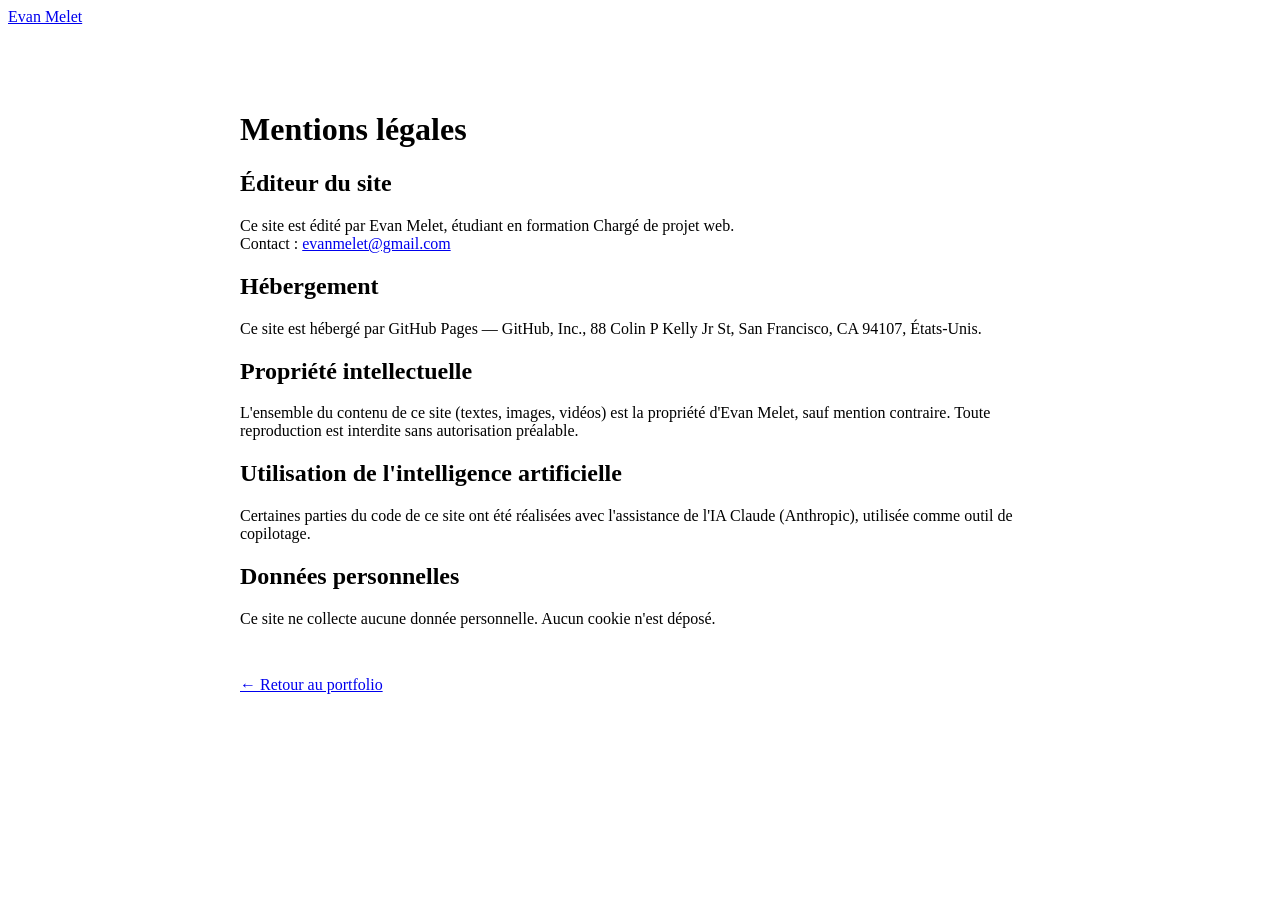
==== mentions-legales.html @ 44f7341c "Ajout de la page des mentions légales" ====
<!DOCTYPE html>
<html lang="fr" data-theme="clair">
<head>
  <meta charset="UTF-8">
  <meta name="viewport" content="width=device-width, initial-scale=1.0">
  <title>Mentions légales — Evan Melet</title>
  <link rel="icon" href="img/favicon.svg" type="image/svg+xml">
  <link rel="stylesheet" href="css/style.css">
</head>
<body>
  <header class="entete">
    <nav class="nav" aria-label="Navigation principale">
      <a href="index.html" class="logo">Evan Melet</a>
    </nav>
  </header>

  <main id="contenu" style="max-width: 800px; margin: 0 auto; padding: 4rem 1.5rem;">
    <h1>Mentions légales</h1>

    <h2>Éditeur du site</h2>
    <p>Ce site est édité par Evan Melet, étudiant en formation Chargé de projet web.<br>
    Contact : <a href="mailto:evanmelet@gmail.com">evanmelet@gmail.com</a></p>

    <h2>Hébergement</h2>
    <p>Ce site est hébergé par GitHub Pages — GitHub, Inc., 88 Colin P Kelly Jr St, San Francisco, CA 94107, États-Unis.</p>

    <h2>Propriété intellectuelle</h2>
    <p>L'ensemble du contenu de ce site (textes, images, vidéos) est la propriété d'Evan Melet, sauf mention contraire. Toute reproduction est interdite sans autorisation préalable.</p>

    <h2>Utilisation de l'intelligence artificielle</h2>
    <p>Certaines parties du code de ce site ont été réalisées avec l'assistance de l'IA Claude (Anthropic), utilisée comme outil de copilotage.</p>

    <h2>Données personnelles</h2>
    <p>Ce site ne collecte aucune donnée personnelle. Aucun cookie n'est déposé.</p>

    <p style="margin-top: 3rem;"><a href="index.html">← Retour au portfolio</a></p>
  </main>
</body>
</html>
---- css/style.css ----
/* ── Variables : thème clair (défaut) ── */
:root {
  --couleur-fond: #ffffff;
  --couleur-texte: #1a1a1a;
  --couleur-accent: #3a5bd9;
  --couleur-fond-carte: #f5f5f5;
  --espacement: 1.5rem;
  --police: system-ui, sans-serif;
}

/* ── Variables : thème sombre ── */
[data-theme="sombre"] {
  --couleur-fond: #1a1a1a;
  --couleur-texte: #f0f0f0;
  --couleur-accent: #7b9ef0;
  --couleur-fond-carte: #2a2a2a;
}

/* Animation de rotation des drapeaux */
.language {
  width: 50px;
  height: auto;
  cursor: pointer;
  /* conserver un rendu 3D pendant la rotation */
  transform-style: preserve-3d;
}

.spin {
  animation: spin 0.6s linear;
}

@keyframes spin {
  from { transform: rotateX(0deg); }
  to   { transform: rotateX(360deg); }
}
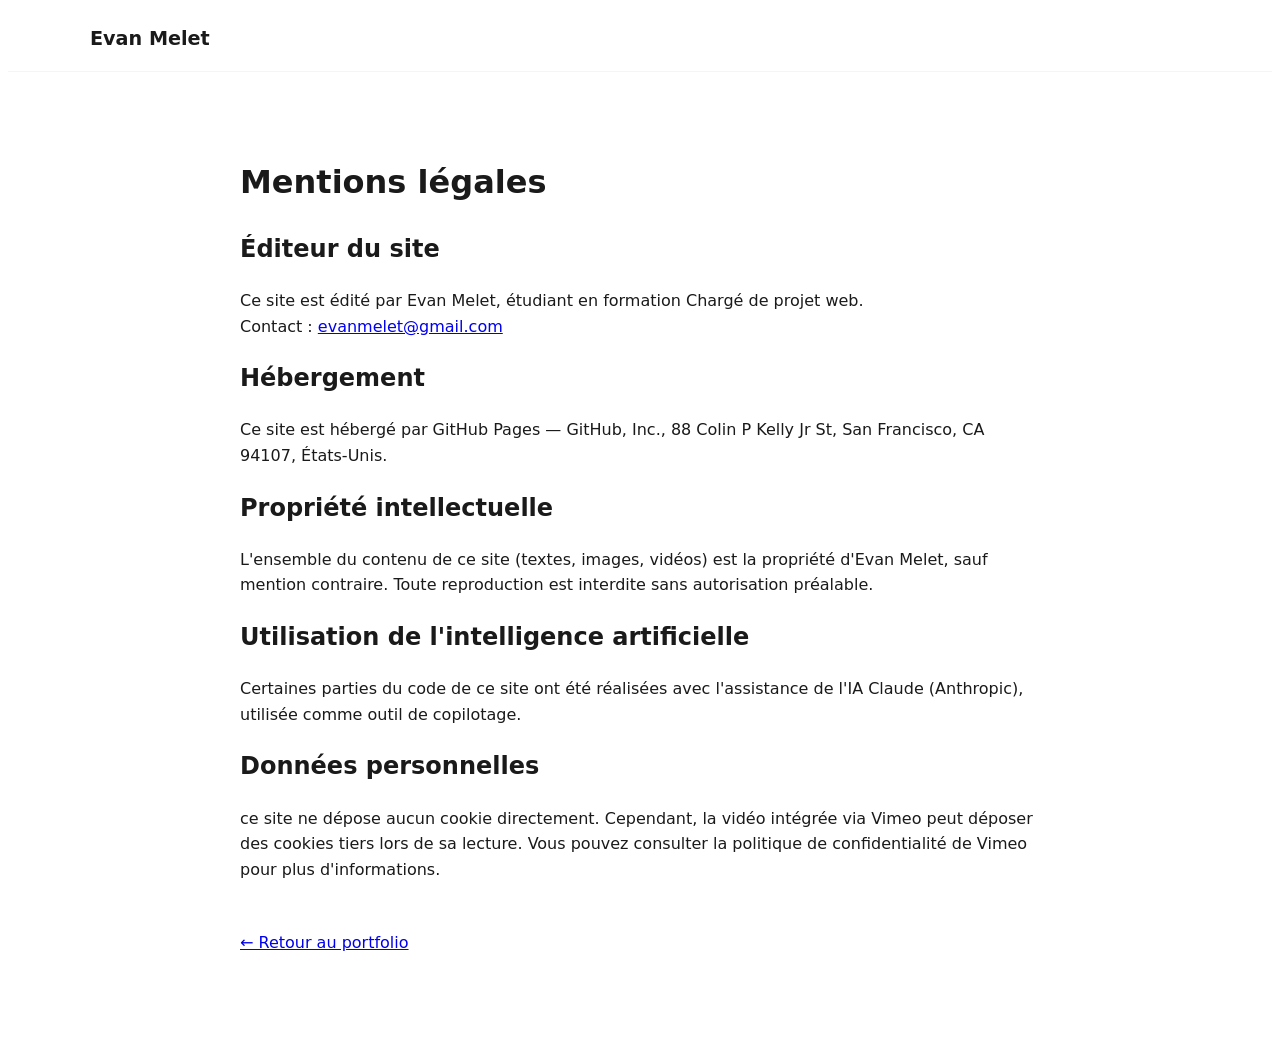
==== commit 0c94075f: "Mise à jour de la section sur les données personnelles pour clarifier l'absence de cookies et mentio" ====
--- a/mentions-legales.html
+++ b/mentions-legales.html
@@ -31,7 +31,7 @@
     <p>Certaines parties du code de ce site ont été réalisées avec l'assistance de l'IA Claude (Anthropic), utilisée comme outil de copilotage.</p>
 
     <h2>Données personnelles</h2>
-    <p>Ce site ne collecte aucune donnée personnelle. Aucun cookie n'est déposé.</p>
+    <p>ce site ne dépose aucun cookie directement. Cependant, la vidéo intégrée via Vimeo peut déposer des cookies tiers lors de sa lecture. Vous pouvez consulter la politique de confidentialité de Vimeo pour plus d'informations.</p>
 
     <p style="margin-top: 3rem;"><a href="index.html">← Retour au portfolio</a></p>
   </main>
--- a/css/style.css
+++ b/css/style.css
@@ -1,4 +1,4 @@
-/* ── Variables : thème clair (défaut) ── */
+/* Variables : thème clair (défaut) */
 :root {
   --couleur-fond: #ffffff;
   --couleur-texte: #1a1a1a;
@@ -8,7 +8,8 @@
   --police: system-ui, sans-serif;
 }
 
-/* ── Variables : thème sombre ── */
+/* Variables : thème sombre */
+
 [data-theme="sombre"] {
   --couleur-fond: #1a1a1a;
   --couleur-texte: #f0f0f0;
@@ -16,20 +17,405 @@
   --couleur-fond-carte: #2a2a2a;
 }
 
-/* Animation de rotation des drapeaux */
+html {
+  scroll-behavior: smooth;
+}
+
+/* Lien d'évitement (accessibilité clavier) */
+.skip-link {
+  position: absolute;
+  top: -100%;
+  left: 1rem;
+  background: var(--couleur-accent);
+  color : #fff;
+  padding: 0.5rem 1rem;
+  border-radius: 0 0 4px 4px;
+  text-decoration: none;
+}
+
+.skip-link:focus {
+  top: 0;
+}
+
+body {
+  transition: background-color 0.3s ease, color 0.3s ease;
+  font-family: var(--police);
+  background-color: var(--couleur-fond);
+  color: var(--couleur-texte);
+  line-height: 1.6;
+}
+
+img {
+  max-width: 100%;
+  display: block;
+}
+
+/* En-tête et navigation */
+.entete {
+  position: sticky;
+  top: 0;
+  z-index: 10;
+  background-color: var(--couleur-fond);
+  border-bottom: 1px solid var(--couleur-fond-carte);
+}
+
+.nav {
+  display: flex;
+  flex-direction: row;
+  align-items: center;
+  justify-content: space-between;
+  max-width: 1100px;
+  margin: 0 auto;
+  padding: 1rem var(--espacement);
+}
+
+.actions {
+  justify-self: end;          /* collé à droite dans la grille de la nav */
+  display: flex;              /* aligne thème + drapeaux horizontalement */
+  align-items: center;
+  gap: 1rem;
+}
+
+.logo {
+  font-weight: 700;
+  font-size: 1.2rem;
+  text-decoration: none;
+  color: var(--couleur-texte);
+}
+
+.menu {
+  display: flex;
+  align-items: center;
+  gap: 1.5rem;
+  list-style: none;
+}
+
+.menu a {
+  color: var(--couleur-texte);
+  text-decoration: none;
+  opacity: 0.7;
+  border-bottom: 1px solid transparent;
+  transition: opacity 0.2s ease, border-color 0.2s ease;
+}
+
+.menu a:hover {
+  opacity: 1;
+  border-bottom-color: var(--couleur-accent);
+}
+
+
+/* Bouton thème */
+.theme-toggle {
+  width: 44px;
+  height: 44px;
+  display: grid;
+  place-items: center;
+  background: none;
+  border: 1px solid var(--couleur-texte);
+  border-radius: 50%;
+  cursor: pointer;
+  color: var(--couleur-texte);
+  transition: transform 0.2s ease;
+}
+
+.theme-toggle:hover { transform: scale(1.1); }
+.theme-toggle svg { width: 22px; height: 22px; }
+
+/* Afficher lune en clair, soleil en sombre */
+.theme-toggle .sun { display: none; }
+.theme-toggle .moon { display: block; }
+[data-theme="sombre"] .theme-toggle .sun { display: block; }
+[data-theme="sombre"] .theme-toggle .moon { display: none; }
+
+
+/* Bouton burger (caché sur desktop) */
+.burger {
+  display: none;
+  flex-direction: column;
+  gap: 5px;
+  background: none;
+  border: none;
+  cursor: pointer;
+  padding: 0.25rem;
+}
+
+.burger span {
+  display: block;
+  width: 25px;
+  height: 2px;
+  background-color: var(--couleur-texte);
+}
+
+/* Drapeaux */
+.langue-toggle {
+  display: flex;
+  align-items: center;
+  gap: 0.5rem;
+}
+
 .language {
-  width: 50px;
+  width: 30px;
   height: auto;
   cursor: pointer;
-  /* conserver un rendu 3D pendant la rotation */
-  transform-style: preserve-3d;
-}
-
-.spin {
-  animation: spin 0.6s linear;
-}
-
-@keyframes spin {
-  from { transform: rotateX(0deg); }
-  to   { transform: rotateX(360deg); }
-}
+}
+.hero {
+  text-align: center;
+  padding: 5rem var(--espacement);
+}
+
+.hero h1 {
+  font-size: clamp(2rem, 6vw, 4rem);
+}
+
+.accroche {
+  font-size: 1.2rem;
+  max-width: 600px;
+  margin: 0 auto;
+  margin-bottom: 2rem;
+  opacity: 0.8;
+}
+
+.bouton {
+  display: inline-block;
+  padding: 0.75rem 2rem;
+  background-color: var(--couleur-accent);
+  color: #fff;
+  text-decoration: none;
+  border-radius: 4px;
+}
+
+.bouton:hover {
+  opacity: 0.85;
+}
+
+/* Sections génériques */
+section {
+  max-width: 1100px;
+  margin: 0 auto;
+  padding: 5rem var(--espacement);
+}
+
+section h2 {
+  font-size: 2rem;
+  margin-bottom: 2rem;
+}
+
+/* Compétences */
+.competences {
+  display: flex;
+  flex-wrap: wrap;
+  gap: 0.75rem;
+  list-style: none;
+  margin-top: 1.5rem;
+}
+
+.competences li {
+  background-color: var(--couleur-fond-carte);
+  padding: 0.4rem 1rem;
+  border-radius: 999px;
+  font-size: 0.9rem;
+}
+
+/* Filtres projets */
+.filtres {
+  display: flex;
+  gap: 0.75rem;
+  margin-bottom: 2rem;
+  flex-wrap: wrap;
+}
+
+.filtre {
+  padding: 0.4rem 1.2rem;
+  border: 1px solid var(--couleur-accent);
+  background: none;
+  color: var(--couleur-accent);
+  border-radius: 999px;
+  cursor: pointer;
+}
+
+.filtre.actif {
+  background-color: var(--couleur-accent);
+  color: #fff;
+}
+
+/* Grille de projets */
+/* Liste verticale de projets */
+.grille-projets {
+  display: flex;
+  flex-direction: column;
+  gap: 3rem;
+}
+
+/* Chaque projet : texte à gauche, média à droite */
+.projet {
+  display: grid;
+  grid-template-columns: 1fr 1fr;
+  gap: 2rem;
+  align-items: center;
+  background-color: var(--couleur-fond-carte);
+  border-radius: 8px;
+  padding: 2rem;
+}
+
+.projet-texte {
+  display: flex;
+  flex-direction: column;
+  gap: 1rem;
+}
+
+/* Le lien reste compact, ne s'étire pas sur toute la largeur */
+.projet-texte a {
+  align-self: flex-start;
+  display: inline-block;
+  padding: 0.6rem 1.4rem;
+  background-color: var(--couleur-accent);
+  color: #fff;
+  text-decoration: none;
+  border-radius: 999px;
+  font-size: 0.95rem;
+  transition: opacity 0.2s ease, transform 0.2s ease;
+}
+
+.projet-texte a:hover {
+  opacity: 0.85;
+  transform: translateY(-2px);
+}
+
+.projet-texte2 {
+  display: flex;
+  flex-direction: column;
+  gap: 1rem;
+}
+
+/* Le lien reste compact, ne s'étire pas sur toute la largeur */
+.projet-texte2 a {
+  align-self: flex-end;
+  display: inline-block;
+  padding: 0.6rem 1.4rem;
+  background-color: var(--couleur-accent);
+  color: #fff;
+  text-decoration: none;
+  border-radius: 999px;
+  font-size: 0.95rem;
+  transition: opacity 0.2s ease, transform 0.2s ease;
+}
+
+.projet-texte2 a:hover {
+  opacity: 0.85;
+  transform: translateY(-2px);
+}
+
+.projet h3 {
+  font-size: 1.5rem;
+}
+
+.projet-media img {
+  width: 100%;
+  height: auto;
+  border-radius: 4px;
+  display: block;
+}
+
+/* Conteneur vidéo */
+.video-conteneur {
+  position: relative;
+  padding-bottom: 56.25%;
+  height: 0;
+  overflow: hidden;
+}
+
+.video-conteneur iframe {
+  position: absolute;
+  top: 0;
+  left: 0;
+  width: 100%;
+  height: 100%;
+  border: none;
+}
+
+/* Contact */
+.liens-contact {
+  list-style: none;
+  display: flex;
+  flex-wrap: wrap;
+  gap: 1rem;
+  font-size: 1.05rem;
+  padding-left : 0;
+}
+
+.liens-contact a {
+  display: inline-block;
+  padding: 0.5rem 1.2rem;
+  border: 1px solid var(--couleur-accent);
+  border-radius: 999px;
+  color: var(--couleur-accent);
+  text-decoration: none;
+  transition: background-color 0.2s ease, color 0.2s ease;
+}
+
+.liens-contact a:hover {
+  background-color: var(--couleur-accent);
+  color: #fff;
+}
+
+/* Pied de page */
+.pied {
+  text-align: center;
+  padding: 2rem var(--espacement);
+  border-top: 1px solid var(--couleur-fond-carte);
+  font-size: 0.9rem;
+  display: flex;
+  align-items: center;
+  justify-content: center;
+  gap: 2rem;
+}
+
+.pied a {
+  color: var(--couleur-texte);
+  text-decoration: none;
+  opacity: 0.7;
+  border-bottom: 1px solid transparent;
+  transition: opacity 0.2s ease, border-color 0.2s ease;
+}
+
+.pied a:hover {
+  opacity: 1;
+  border-bottom-color: var(--couleur-accent);
+}
+
+
+/* Responsive mobile */
+@media (max-width: 768px) {
+
+  .burger {
+    display: flex;
+  }
+
+  .menu {
+    display: none;
+    flex-direction: column;
+    align-items: flex-start;
+    gap: 1rem;
+    position: absolute;
+    top: 100%;
+    left: 0;
+    right: 0;
+    background-color: var(--couleur-fond);
+    padding: 1.5rem var(--espacement);
+    border-bottom: 1px solid var(--couleur-fond-carte);
+  }
+
+  .menu.ouvert {
+    display: flex;
+  }
+
+  .projet {
+    grid-template-columns: 1fr;
+  }
+
+  .pied {
+    flex-direction: column;
+    gap: 0.5rem;
+    align-items: center;
+  }
+}
